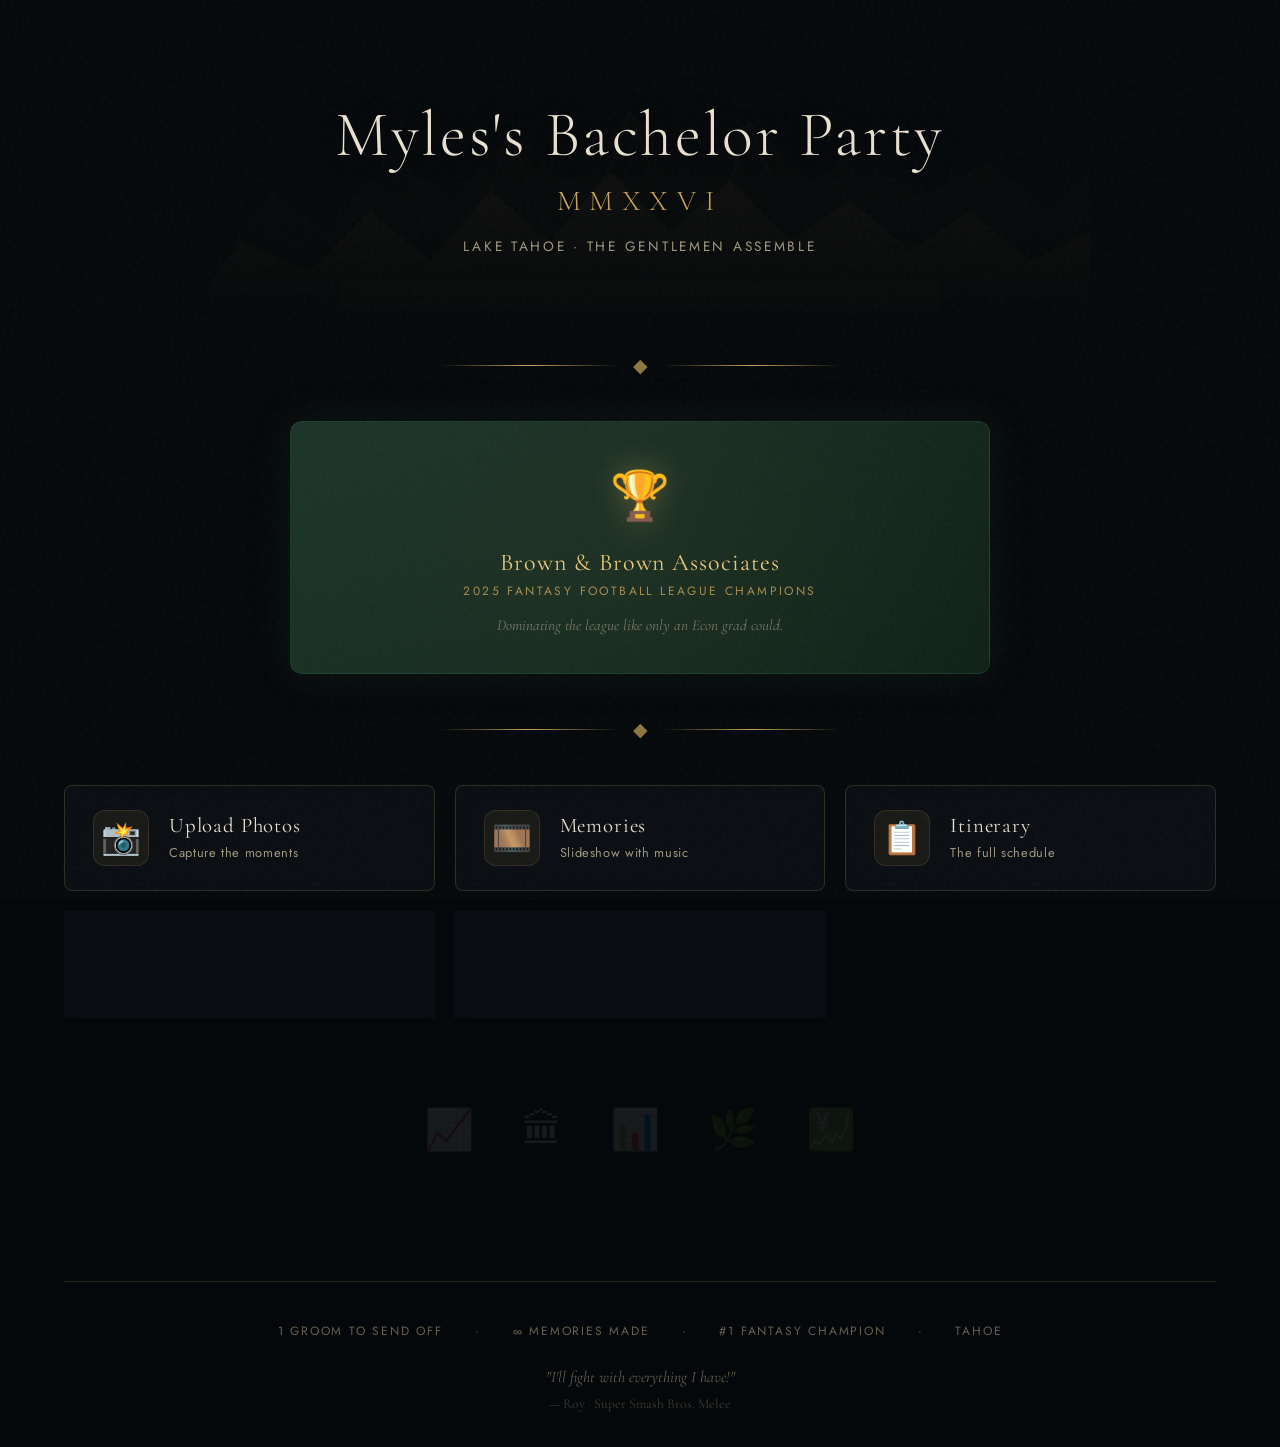
==== index.html @ 35869562 "Initial commit — MBP 2026 site Co-Authored-By: Claude Opus 4.6 (1M context) <noreply@anthropic.com>" ====
<!DOCTYPE html>
<html lang="en">
<head>
  <meta charset="UTF-8">
  <meta name="viewport" content="width=device-width, initial-scale=1.0">
  <title>Myles's Bachelor Party — MMXXVI</title>
  <link rel="stylesheet" href="css/style.css">
</head>
<body>

  <div class="bokeh-container">
    <div class="bokeh-orb"></div>
    <div class="bokeh-orb"></div>
    <div class="bokeh-orb"></div>
    <div class="bokeh-orb"></div>
  </div>

  <div class="container">

    <!-- Hero -->
    <section class="hero">
      <div class="hero-mountain">
        <svg viewBox="0 0 900 300" xmlns="http://www.w3.org/2000/svg">
          <defs>
            <linearGradient id="mountainGold" x1="0" y1="0" x2="0" y2="1">
              <stop offset="0%" stop-color="#c9a55a" stop-opacity="0.6"/>
              <stop offset="100%" stop-color="#c9a55a" stop-opacity="0.05"/>
            </linearGradient>
          </defs>
          <!-- Back range -->
          <path d="M0 300 L80 180 L140 220 L200 140 L260 190 L320 120 L380 170 L440 100 L500 160 L560 110 L620 170 L680 130 L740 180 L800 150 L860 200 L900 160 L900 300 Z" fill="url(#mountainGold)" opacity="0.3">
            <animate attributeName="opacity" values="0.3;0.4;0.3" dur="8s" repeatCount="indefinite"/>
          </path>
          <!-- Front range -->
          <path d="M0 300 L50 230 L120 260 L180 200 L240 250 L300 180 L360 230 L420 160 L480 220 L540 170 L600 230 L660 190 L720 240 L780 200 L840 250 L900 220 L900 300 Z" fill="url(#mountainGold)" opacity="0.5">
            <animate attributeName="opacity" values="0.5;0.6;0.5" dur="6s" repeatCount="indefinite"/>
          </path>
          <!-- Snow caps -->
          <path d="M420 160 L440 100 L460 155" fill="none" stroke="#c9a55a" stroke-width="1" opacity="0.4"/>
          <path d="M300 180 L320 120 L340 175" fill="none" stroke="#c9a55a" stroke-width="1" opacity="0.3"/>
          <path d="M540 170 L560 110 L580 165" fill="none" stroke="#c9a55a" stroke-width="1" opacity="0.35"/>
          <!-- Lake reflection -->
          <rect x="150" y="270" width="600" height="30" rx="4" fill="#c9a55a" opacity="0.06">
            <animate attributeName="opacity" values="0.06;0.1;0.06" dur="4s" repeatCount="indefinite"/>
          </rect>
        </svg>
      </div>

      <div class="hero-content">
        <h1>Myles's Bachelor Party</h1>
        <div class="year">MMXXVI</div>
        <div class="location">Lake Tahoe · The Gentlemen Assemble</div>
      </div>
    </section>

    <div class="gold-divider"><span class="ornament">◆</span></div>

    <!-- Championship Banner -->
    <div class="champ-banner">
      <span class="trophy">🏆</span>
      <h3>Brown &amp; Brown Associates</h3>
      <div class="league-year">2025 Fantasy Football League Champions</div>
      <p class="note">Dominating the league like only an Econ grad could.</p>
    </div>

    <div class="gold-divider"><span class="ornament">◆</span></div>

    <!-- Nav Grid -->
    <div class="nav-grid">
      <a href="photos.html" class="nav-card">
        <div class="icon">📸</div>
        <div class="label">
          <h3>Upload Photos</h3>
          <p>Capture the moments</p>
        </div>
      </a>
      <a href="memories.html" class="nav-card">
        <div class="icon">🎞️</div>
        <div class="label">
          <h3>Memories</h3>
          <p>Slideshow with music</p>
        </div>
      </a>
      <a href="itinerary.html" class="nav-card">
        <div class="icon">📋</div>
        <div class="label">
          <h3>Itinerary</h3>
          <p>The full schedule</p>
        </div>
      </a>
      <a href="tournaments.html" class="nav-card">
        <div class="icon">🎮</div>
        <div class="label">
          <h3>Tournaments</h3>
          <p>Brackets & win tracker</p>
        </div>
      </a>
      <a href="carpool.html" class="nav-card">
        <div class="icon">🚗</div>
        <div class="label">
          <h3>Carpooling</h3>
          <p>Coordinate rides</p>
        </div>
      </a>
    </div>

    <!-- Watermark Icons -->
    <div class="watermarks">
      <span>📈</span>
      <span>🏛</span>
      <span>📊</span>
      <span>🌿</span>
      <span>💹</span>
    </div>

    <!-- Footer -->
    <footer class="site-footer">
      <div class="footer-stats">
        <span>1 Groom to Send Off</span>
        <span>·</span>
        <span>∞ Memories Made</span>
        <span>·</span>
        <span>#1 Fantasy Champion</span>
        <span>·</span>
        <span>Tahoe</span>
      </div>
      <div class="footer-quote">
        "I'll fight with everything I have!"
        <br>
        <span class="attribution">— Roy · Super Smash Bros. Melee</span>
      </div>
    </footer>

  </div>

  <script src="js/shared.js"></script>
</body>
</html>
---- css/style.css ----
/* ============================================
   MYLES'S BACHELOR PARTY 2026
   Dark Luxury Theme — Main Stylesheet
   ============================================ */

@import url('https://fonts.googleapis.com/css2?family=Cormorant+Garamond:ital,wght@0,300;0,400;0,500;0,600;0,700;1,400;1,500&family=Jost:wght@300;400;500;600;700&display=swap');

/* --- CSS Variables --- */
:root {
  --obsidian: #05080a;
  --obsidian-light: #0c1014;
  --obsidian-mid: #111820;
  --champagne: #c9a55a;
  --champagne-light: #e8c97a;
  --champagne-glow: rgba(201, 165, 90, 0.15);
  --emerald: #1a3328;
  --emerald-bright: #2a5a42;
  --crimson: #7a2020;
  --crimson-bright: #a03030;
  --text-primary: #e8e0d0;
  --text-secondary: #a09880;
  --text-muted: #685f50;
  --font-display: 'Cormorant Garamond', Georgia, serif;
  --font-body: 'Jost', 'Helvetica Neue', sans-serif;
  --gold-border: 1px solid rgba(201, 165, 90, 0.2);
  --card-bg: rgba(12, 16, 20, 0.8);
  --card-hover: rgba(20, 26, 34, 0.9);
}

/* --- Reset & Base --- */
*, *::before, *::after {
  margin: 0;
  padding: 0;
  box-sizing: border-box;
}

html {
  scroll-behavior: smooth;
  font-size: 16px;
}

body {
  font-family: var(--font-body);
  background-color: var(--obsidian);
  color: var(--text-primary);
  line-height: 1.6;
  overflow-x: hidden;
  min-height: 100vh;
  position: relative;
}

/* --- Grain Texture Overlay --- */
body::before {
  content: '';
  position: fixed;
  top: 0;
  left: 0;
  width: 100%;
  height: 100%;
  background-image: url("data:image/svg+xml,%3Csvg viewBox='0 0 256 256' xmlns='http://www.w3.org/2000/svg'%3E%3Cfilter id='noise'%3E%3CfeTurbulence type='fractalNoise' baseFrequency='0.9' numOctaves='4' stitchTiles='stitch'/%3E%3C/filter%3E%3Crect width='100%25' height='100%25' filter='url(%23noise)' opacity='0.03'/%3E%3C/svg%3E");
  pointer-events: none;
  z-index: 9999;
}

/* --- Bokeh Particles --- */
.bokeh-container {
  position: fixed;
  top: 0;
  left: 0;
  width: 100%;
  height: 100%;
  pointer-events: none;
  z-index: 0;
  overflow: hidden;
}

.bokeh-orb {
  position: absolute;
  border-radius: 50%;
  filter: blur(40px);
  opacity: 0;
  animation: bokehFloat 12s ease-in-out infinite;
}

.bokeh-orb:nth-child(1) {
  width: 300px;
  height: 300px;
  background: radial-gradient(circle, rgba(201, 165, 90, 0.08), transparent 70%);
  top: 10%;
  left: 15%;
  animation-delay: 0s;
  animation-duration: 15s;
}

.bokeh-orb:nth-child(2) {
  width: 200px;
  height: 200px;
  background: radial-gradient(circle, rgba(232, 201, 122, 0.06), transparent 70%);
  top: 50%;
  right: 10%;
  animation-delay: 3s;
  animation-duration: 18s;
}

.bokeh-orb:nth-child(3) {
  width: 250px;
  height: 250px;
  background: radial-gradient(circle, rgba(201, 165, 90, 0.05), transparent 70%);
  bottom: 20%;
  left: 40%;
  animation-delay: 6s;
  animation-duration: 20s;
}

.bokeh-orb:nth-child(4) {
  width: 180px;
  height: 180px;
  background: radial-gradient(circle, rgba(26, 51, 40, 0.1), transparent 70%);
  top: 30%;
  left: 60%;
  animation-delay: 9s;
  animation-duration: 14s;
}

@keyframes bokehFloat {
  0%, 100% { opacity: 0; transform: translate(0, 0) scale(1); }
  25% { opacity: 1; }
  50% { opacity: 0.7; transform: translate(30px, -20px) scale(1.1); }
  75% { opacity: 1; }
}

/* --- Typography --- */
h1, h2, h3, h4, h5 {
  font-family: var(--font-display);
  font-weight: 400;
  letter-spacing: 0.04em;
  color: var(--text-primary);
}

h1 { font-size: 3.5rem; line-height: 1.1; }
h2 { font-size: 2.2rem; line-height: 1.2; }
h3 { font-size: 1.6rem; line-height: 1.3; }

a {
  color: var(--champagne);
  text-decoration: none;
  transition: color 0.3s ease;
}

a:hover {
  color: var(--champagne-light);
}

/* --- Gold Ornamental Divider --- */
.gold-divider {
  display: flex;
  align-items: center;
  justify-content: center;
  gap: 16px;
  margin: 2rem auto;
  max-width: 400px;
}

.gold-divider::before,
.gold-divider::after {
  content: '';
  flex: 1;
  height: 1px;
  background: linear-gradient(90deg, transparent, var(--champagne), transparent);
}

.gold-divider .ornament {
  color: var(--champagne);
  font-size: 1.2rem;
  opacity: 0.7;
}

/* --- Container --- */
.container {
  max-width: 1200px;
  margin: 0 auto;
  padding: 0 24px;
  position: relative;
  z-index: 1;
}

/* --- Buttons --- */
.btn {
  display: inline-flex;
  align-items: center;
  gap: 8px;
  padding: 12px 28px;
  font-family: var(--font-body);
  font-size: 0.85rem;
  font-weight: 500;
  letter-spacing: 0.12em;
  text-transform: uppercase;
  border: var(--gold-border);
  border-radius: 4px;
  background: transparent;
  color: var(--champagne);
  cursor: pointer;
  transition: all 0.3s ease;
}

.btn:hover {
  background: var(--champagne-glow);
  border-color: var(--champagne);
  color: var(--champagne-light);
  box-shadow: 0 0 20px rgba(201, 165, 90, 0.1);
}

.btn-primary {
  background: linear-gradient(135deg, var(--champagne), var(--champagne-light));
  color: var(--obsidian);
  border-color: var(--champagne);
  font-weight: 600;
}

.btn-primary:hover {
  background: linear-gradient(135deg, var(--champagne-light), #f0d890);
  color: var(--obsidian);
  box-shadow: 0 4px 24px rgba(201, 165, 90, 0.3);
}

/* --- Cards --- */
.card {
  background: var(--card-bg);
  border: var(--gold-border);
  border-radius: 8px;
  padding: 28px;
  transition: all 0.4s ease;
  backdrop-filter: blur(10px);
}

.card:hover {
  background: var(--card-hover);
  border-color: rgba(201, 165, 90, 0.35);
  transform: translateY(-2px);
  box-shadow: 0 8px 32px rgba(0, 0, 0, 0.3), 0 0 20px rgba(201, 165, 90, 0.05);
}

/* --- Footer --- */
.site-footer {
  margin-top: 80px;
  padding: 40px 0 30px;
  border-top: var(--gold-border);
  text-align: center;
}

.footer-stats {
  display: flex;
  justify-content: center;
  flex-wrap: wrap;
  gap: 32px;
  margin-bottom: 24px;
  font-family: var(--font-body);
  font-size: 0.75rem;
  letter-spacing: 0.15em;
  text-transform: uppercase;
  color: var(--text-muted);
}

.footer-stats span {
  display: flex;
  align-items: center;
  gap: 8px;
}

.footer-quote {
  font-family: var(--font-display);
  font-style: italic;
  font-size: 1rem;
  color: var(--text-secondary);
  opacity: 0.6;
  margin-top: 16px;
}

.footer-quote .attribution {
  font-style: normal;
  color: var(--text-muted);
  font-size: 0.85rem;
}

/* --- Nav Cards Grid (index.html) --- */
.nav-grid {
  display: grid;
  grid-template-columns: repeat(auto-fit, minmax(300px, 1fr));
  gap: 20px;
  margin: 40px 0;
}

.nav-card {
  display: flex;
  align-items: center;
  gap: 20px;
  padding: 24px 28px;
  background: var(--card-bg);
  border: var(--gold-border);
  border-radius: 8px;
  text-decoration: none;
  transition: all 0.4s ease;
  backdrop-filter: blur(10px);
}

.nav-card:hover {
  background: var(--card-hover);
  border-color: rgba(201, 165, 90, 0.4);
  transform: translateY(-3px);
  box-shadow: 0 12px 40px rgba(0, 0, 0, 0.4), 0 0 30px rgba(201, 165, 90, 0.08);
}

.nav-card .icon {
  font-size: 2rem;
  width: 56px;
  height: 56px;
  display: flex;
  align-items: center;
  justify-content: center;
  background: rgba(201, 165, 90, 0.08);
  border: 1px solid rgba(201, 165, 90, 0.15);
  border-radius: 12px;
  flex-shrink: 0;
}

.nav-card .label h3 {
  font-family: var(--font-display);
  font-size: 1.3rem;
  color: var(--text-primary);
  margin-bottom: 4px;
}

.nav-card .label p {
  font-size: 0.8rem;
  color: var(--text-secondary);
  letter-spacing: 0.05em;
}

/* --- Hero (index.html) --- */
.hero {
  text-align: center;
  padding: 100px 0 60px;
  position: relative;
}

.hero-mountain {
  position: absolute;
  bottom: 0;
  left: 50%;
  transform: translateX(-50%);
  width: 100%;
  max-width: 900px;
  opacity: 0.12;
  z-index: 0;
}

.hero-mountain svg {
  width: 100%;
  height: auto;
}

.hero-content {
  position: relative;
  z-index: 1;
}

.hero h1 {
  font-size: 4rem;
  font-weight: 300;
  color: var(--text-primary);
  margin-bottom: 8px;
  text-shadow: 0 2px 20px rgba(0, 0, 0, 0.5);
}

.hero .year {
  font-family: var(--font-display);
  font-size: 1.8rem;
  color: var(--champagne);
  letter-spacing: 0.3em;
  font-weight: 300;
  margin-bottom: 12px;
}

.hero .location {
  font-family: var(--font-body);
  font-size: 0.85rem;
  letter-spacing: 0.2em;
  text-transform: uppercase;
  color: var(--text-secondary);
}

/* --- Championship Banner --- */
.champ-banner {
  background: linear-gradient(135deg, var(--emerald), #0d1f16);
  border: 1px solid rgba(42, 90, 66, 0.4);
  border-radius: 12px;
  padding: 36px;
  text-align: center;
  margin: 40px auto;
  max-width: 700px;
  position: relative;
  overflow: hidden;
  box-shadow: 0 0 40px rgba(26, 51, 40, 0.3);
}

.champ-banner::before {
  content: '';
  position: absolute;
  top: -50%;
  left: -50%;
  width: 200%;
  height: 200%;
  background: radial-gradient(circle at center, rgba(201, 165, 90, 0.05), transparent 60%);
  animation: champGlow 4s ease-in-out infinite;
}

@keyframes champGlow {
  0%, 100% { opacity: 0.5; }
  50% { opacity: 1; }
}

.champ-banner .trophy {
  font-size: 3rem;
  display: block;
  margin-bottom: 12px;
  filter: drop-shadow(0 0 15px rgba(201, 165, 90, 0.4));
  position: relative;
  z-index: 1;
}

.champ-banner h3 {
  font-family: var(--font-display);
  font-size: 1.5rem;
  color: var(--champagne-light);
  margin-bottom: 4px;
  position: relative;
  z-index: 1;
}

.champ-banner .league-year {
  font-family: var(--font-body);
  font-size: 0.75rem;
  letter-spacing: 0.2em;
  text-transform: uppercase;
  color: var(--champagne);
  opacity: 0.8;
  margin-bottom: 12px;
  position: relative;
  z-index: 1;
}

.champ-banner .note {
  font-family: var(--font-display);
  font-style: italic;
  font-size: 0.95rem;
  color: var(--text-secondary);
  opacity: 0.7;
  position: relative;
  z-index: 1;
}

/* --- Watermark Icons --- */
.watermarks {
  display: flex;
  justify-content: center;
  gap: 48px;
  padding: 40px 0;
  opacity: 0.08;
  font-size: 2.5rem;
  user-select: none;
  pointer-events: none;
}

/* --- Scrollbar --- */
::-webkit-scrollbar {
  width: 8px;
}

::-webkit-scrollbar-track {
  background: var(--obsidian);
}

::-webkit-scrollbar-thumb {
  background: rgba(201, 165, 90, 0.2);
  border-radius: 4px;
}

::-webkit-scrollbar-thumb:hover {
  background: rgba(201, 165, 90, 0.4);
}

/* --- Responsive --- */
@media (max-width: 768px) {
  h1 { font-size: 2.5rem; }
  .hero h1 { font-size: 2.8rem; }
  .hero .year { font-size: 1.3rem; }
  .nav-grid { grid-template-columns: 1fr; }
  .footer-stats { gap: 16px; font-size: 0.65rem; }
  .container { padding: 0 16px; }
  .champ-banner { padding: 24px; margin: 24px auto; }
}

@media (max-width: 480px) {
  .hero h1 { font-size: 2.2rem; }
  .nav-card { padding: 18px 20px; }
  .watermarks { gap: 24px; font-size: 1.8rem; }
}
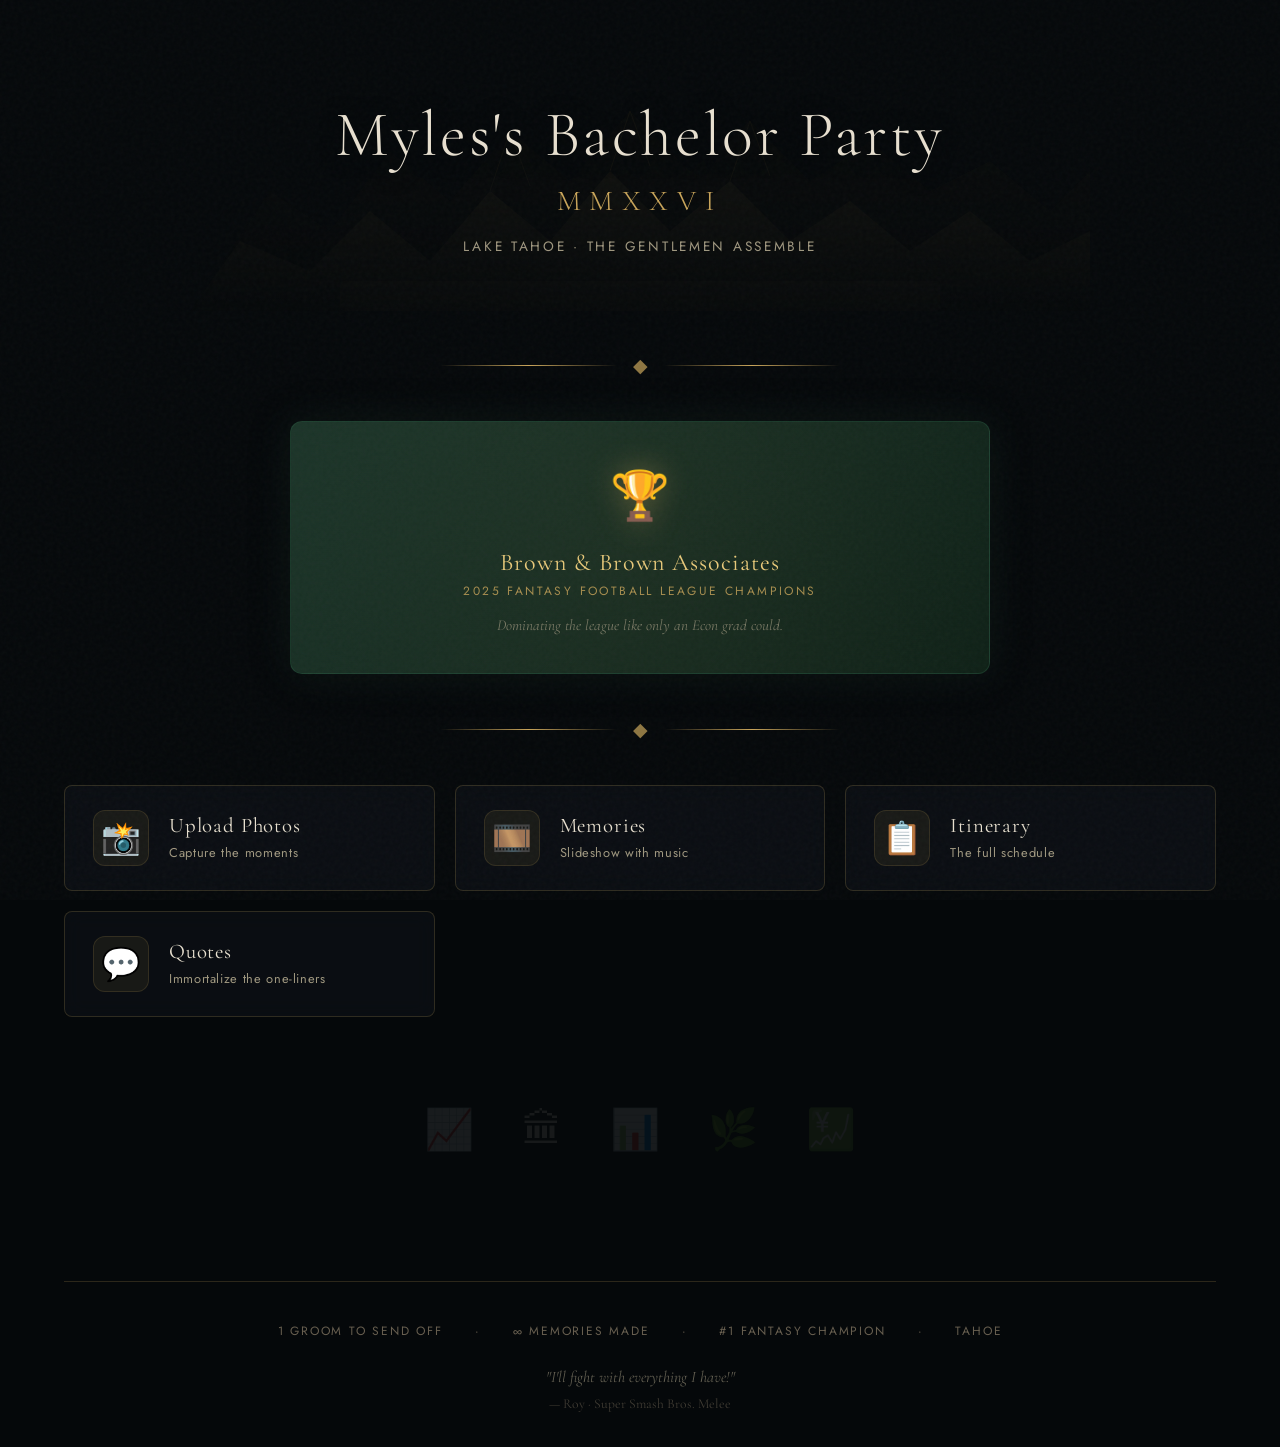
==== commit b8c3d7f8: "Replace carpool + tournaments tabs with a Quotes page Quotes can be added, edited, and deleted by an" ====
--- a/index.html
+++ b/index.html
@@ -88,18 +88,11 @@
           <p>The full schedule</p>
         </div>
       </a>
-      <a href="tournaments.html" class="nav-card">
-        <div class="icon">🎮</div>
+      <a href="quotes.html" class="nav-card">
+        <div class="icon">💬</div>
         <div class="label">
-          <h3>Tournaments</h3>
-          <p>Brackets & win tracker</p>
-        </div>
-      </a>
-      <a href="carpool.html" class="nav-card">
-        <div class="icon">🚗</div>
-        <div class="label">
-          <h3>Carpooling</h3>
-          <p>Coordinate rides</p>
+          <h3>Quotes</h3>
+          <p>Immortalize the one-liners</p>
         </div>
       </a>
     </div>
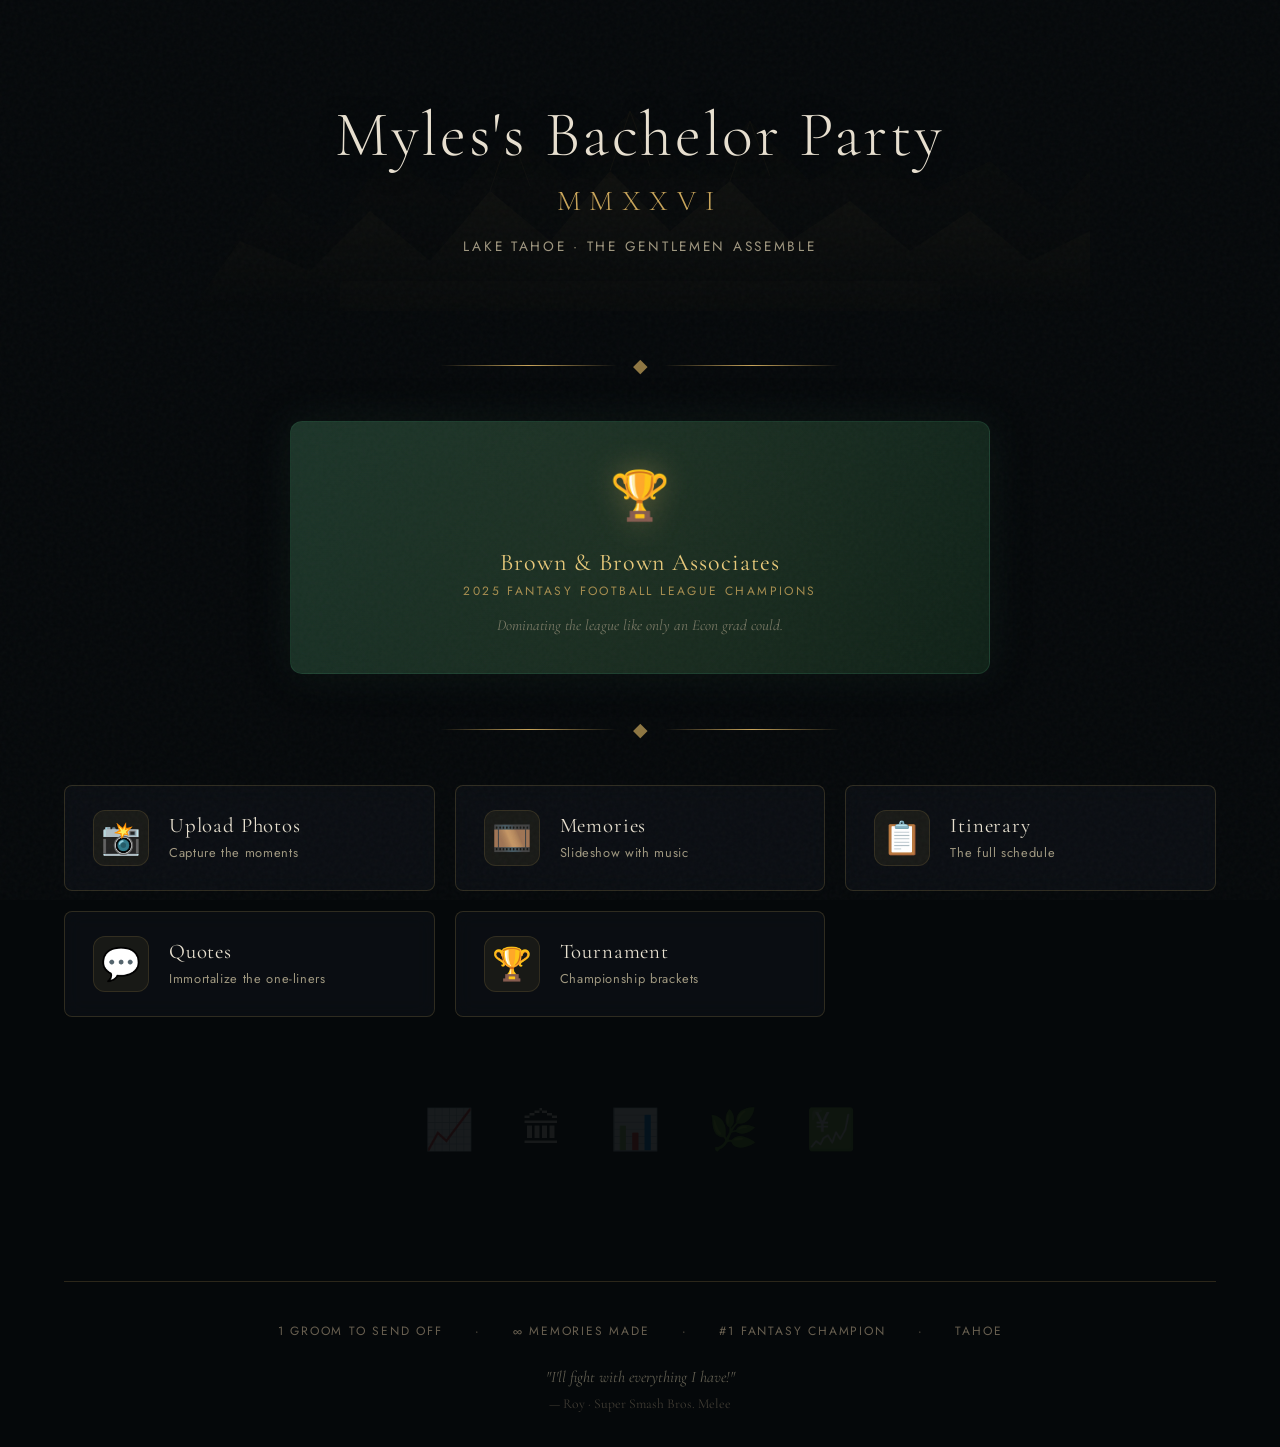
==== commit 6c3e85a0: "Fix memories.html performance: lazy image loading, audio preload, font loading - Replace eager image" ====
--- a/index.html
+++ b/index.html
@@ -4,6 +4,9 @@
   <meta charset="UTF-8">
   <meta name="viewport" content="width=device-width, initial-scale=1.0">
   <title>Myles's Bachelor Party — MMXXVI</title>
+  <link rel="preconnect" href="https://fonts.googleapis.com">
+  <link rel="preconnect" href="https://fonts.gstatic.com" crossorigin>
+  <link rel="stylesheet" href="https://fonts.googleapis.com/css2?family=Cormorant+Garamond:ital,wght@0,300;0,400;0,500;0,600;0,700;1,400;1,500&family=Jost:wght@300;400;500;600;700&display=swap">
   <link rel="stylesheet" href="css/style.css">
 </head>
 <body>
@@ -95,6 +98,13 @@
           <p>Immortalize the one-liners</p>
         </div>
       </a>
+      <a href="tournament.html" class="nav-card">
+        <div class="icon">🏆</div>
+        <div class="label">
+          <h3>Tournament</h3>
+          <p>Championship brackets</p>
+        </div>
+      </a>
     </div>
 
     <!-- Watermark Icons -->
--- a/css/style.css
+++ b/css/style.css
@@ -2,8 +2,6 @@
    MYLES'S BACHELOR PARTY 2026
    Dark Luxury Theme — Main Stylesheet
    ============================================ */
-
-@import url('https://fonts.googleapis.com/css2?family=Cormorant+Garamond:ital,wght@0,300;0,400;0,500;0,600;0,700;1,400;1,500&family=Jost:wght@300;400;500;600;700&display=swap');
 
 /* --- CSS Variables --- */
 :root {
@@ -497,6 +495,7 @@
   .nav-grid { grid-template-columns: 1fr; }
   .footer-stats { gap: 16px; font-size: 0.65rem; }
   .container { padding: 0 16px; }
+  body::before { display: none; }
   .champ-banner { padding: 24px; margin: 24px auto; }
 }
 
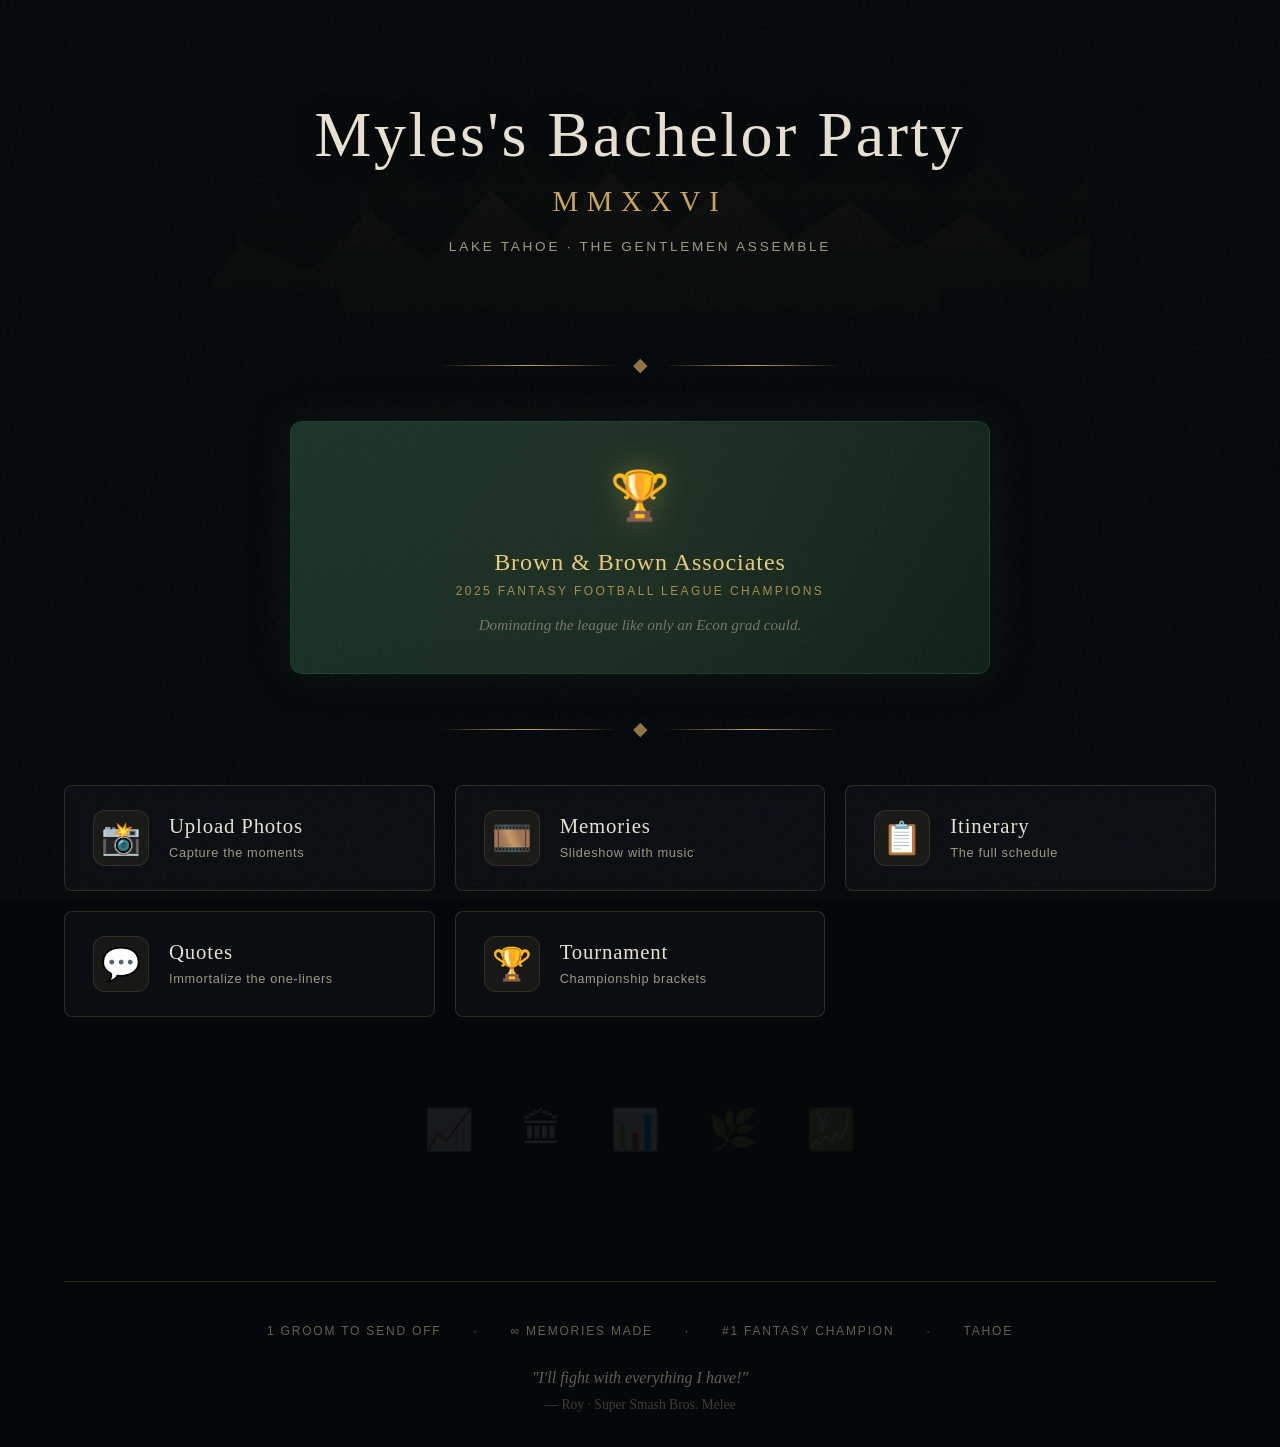
==== commit 7b2374d9: "Add Tournament of Champions page with interactive brackets Four single-elimination brackets (Smash B" ====
--- a/index.html
+++ b/index.html
@@ -4,9 +4,6 @@
   <meta charset="UTF-8">
   <meta name="viewport" content="width=device-width, initial-scale=1.0">
   <title>Myles's Bachelor Party — MMXXVI</title>
-  <link rel="preconnect" href="https://fonts.googleapis.com">
-  <link rel="preconnect" href="https://fonts.gstatic.com" crossorigin>
-  <link rel="stylesheet" href="https://fonts.googleapis.com/css2?family=Cormorant+Garamond:ital,wght@0,300;0,400;0,500;0,600;0,700;1,400;1,500&family=Jost:wght@300;400;500;600;700&display=swap">
   <link rel="stylesheet" href="css/style.css">
 </head>
 <body>
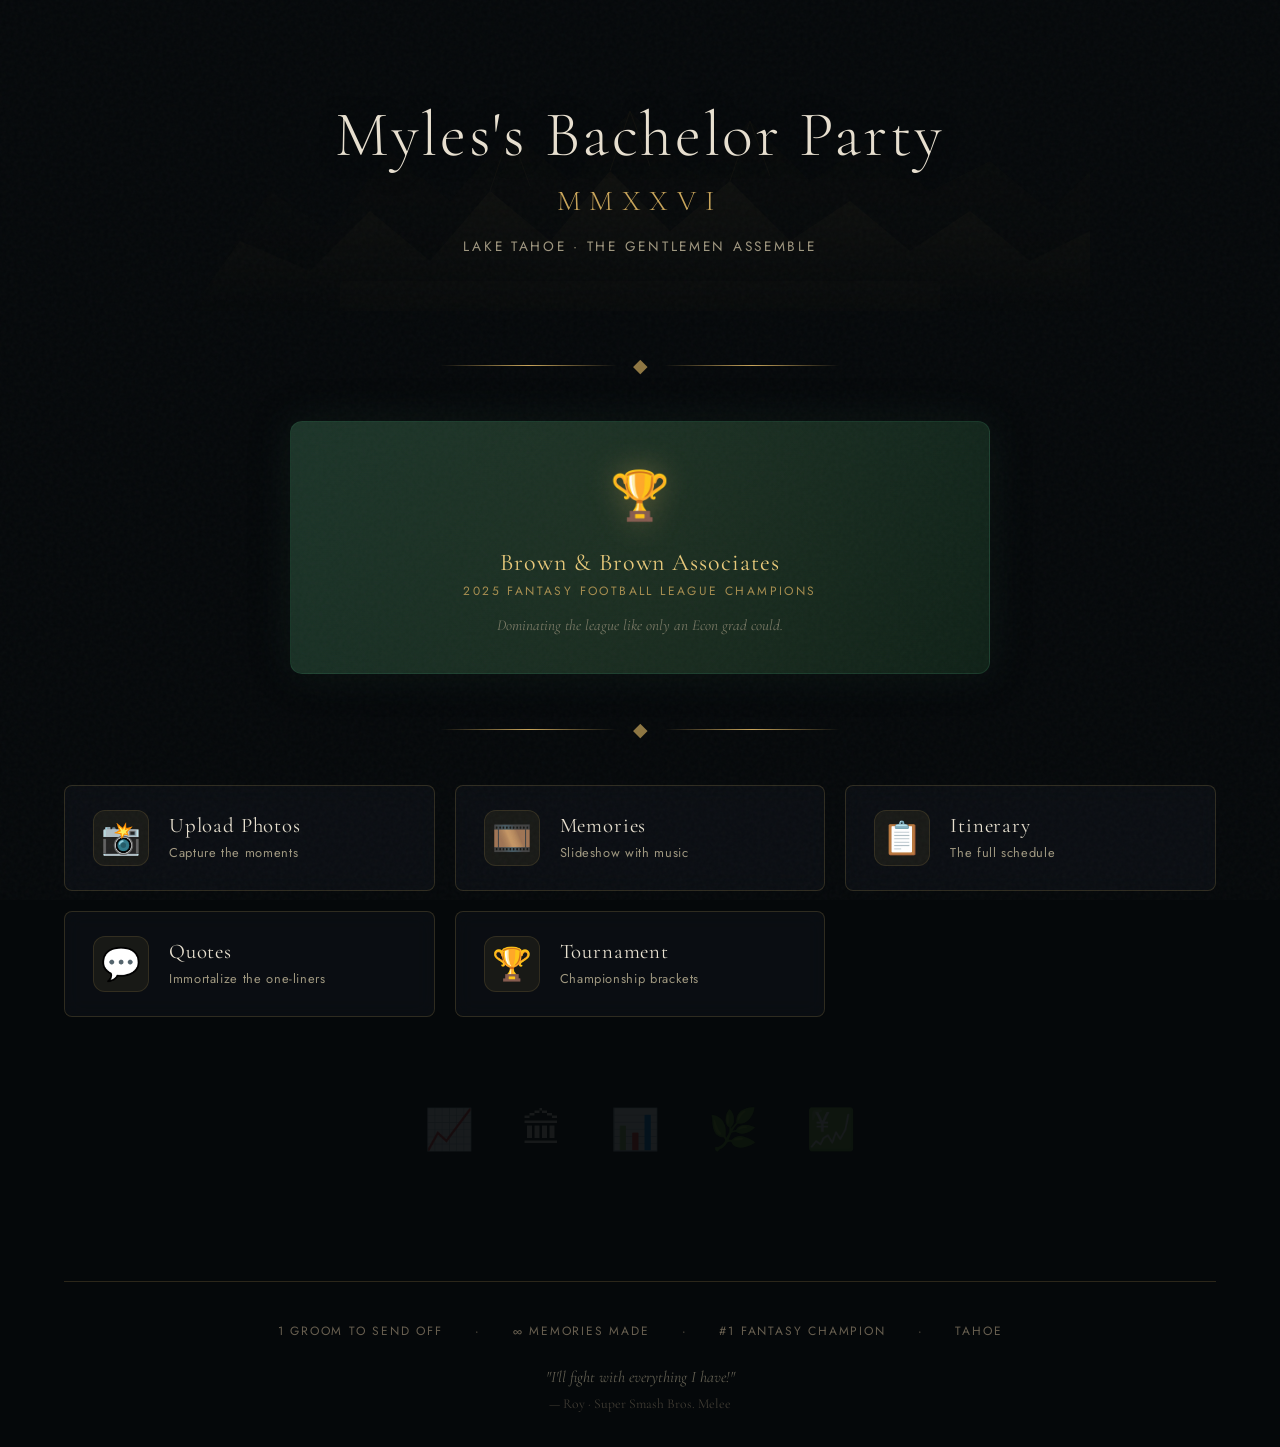
==== commit 6080b123: "Merge pull request #15 from izik32/claude/sleepy-mcnulty-bd399c Fix memories.html Safari/mobile perf" ====
--- a/index.html
+++ b/index.html
@@ -4,6 +4,9 @@
   <meta charset="UTF-8">
   <meta name="viewport" content="width=device-width, initial-scale=1.0">
   <title>Myles's Bachelor Party — MMXXVI</title>
+  <link rel="preconnect" href="https://fonts.googleapis.com">
+  <link rel="preconnect" href="https://fonts.gstatic.com" crossorigin>
+  <link rel="stylesheet" href="https://fonts.googleapis.com/css2?family=Cormorant+Garamond:ital,wght@0,300;0,400;0,500;0,600;0,700;1,400;1,500&family=Jost:wght@300;400;500;600;700&display=swap">
   <link rel="stylesheet" href="css/style.css">
 </head>
 <body>
